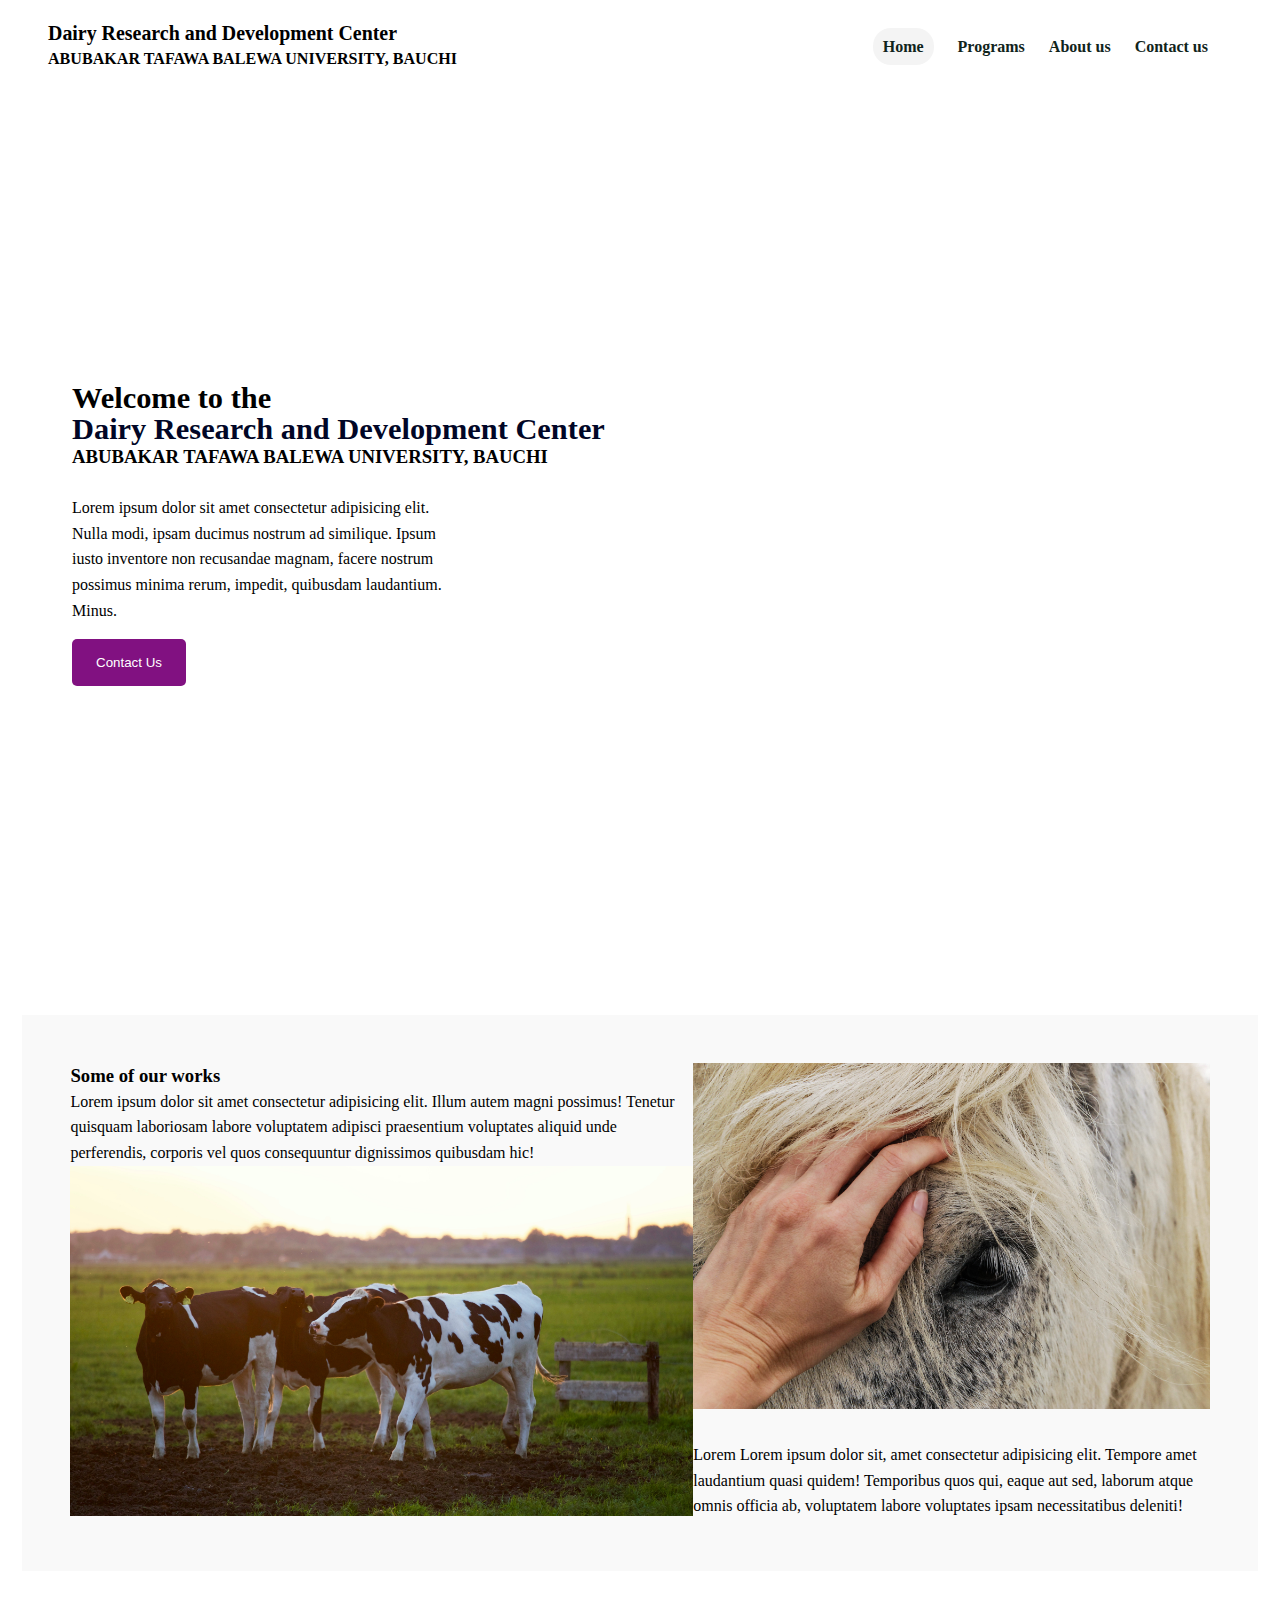
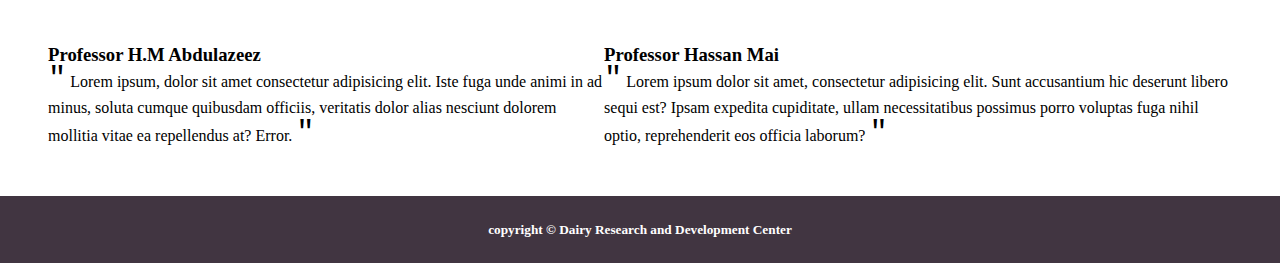
==== index.html @ 07019595 "First commit" ====
<!DOCTYPE html>
<html lang="en">
<head>
    <meta charset="UTF-8">
    <meta http-equiv="X-UA-Compatible" content="IE=edge">
    <meta name="viewport" content="width=device-width, initial-scale=1.0">
    <title>ATBU | Dairy Centre </title>
    <link rel="stylesheet" href="CSS/style.css">
</head>
<body>
    <div class="container">
    <nav>
        <div class="logo">
            <h5>Dairy Research and Development Center </h5>
            <h6>ABUBAKAR TAFAWA BALEWA UNIVERSITY, BAUCHI</h6>
        </div>
        <ul class="links">
            <li><a href="index.html" class="active"> Home </a> </li>
            <li><a href="programs.html"> Programs </a> </li>
            <li><a href="about.html"> About us </a> </li>
            <li><a href="contact.html"> Contact us </a> </li>
        </ul>
        <div class="burger">
            <div class="line one"></div>
            <div class="line two"></div>
            <div class="line three"></div>
        </div>
    </nav>
    <main>
        <section class="hero">
            <div class="welcome">
             <h1>Welcome to the <br> <span class="wel-head"> Dairy Research and Development Center</span></h1>
             <h3>ABUBAKAR TAFAWA BALEWA UNIVERSITY, BAUCHI</h3>
             <br>
             <p>
                 Lorem ipsum dolor sit amet consectetur adipisicing elit. Nulla modi, ipsam ducimus nostrum ad similique. Ipsum iusto
                 inventore non recusandae magnam, facere nostrum possimus minima rerum, impedit, quibusdam laudantium. Minus. <br>
                 <button class="btn-contact"><a href="contact.html">Contact Us</a></button>
             </p>
            </div>
        </section>
        <section class="details">
            <div class="detail">
                <h3>Some of our works</h3>
                <p>Lorem ipsum dolor sit amet consectetur adipisicing elit. Illum autem magni possimus! Tenetur quisquam laboriosam labore voluptatem adipisci praesentium voluptates aliquid unde perferendis, corporis vel quos consequuntur dignissimos quibusdam hic!</p>
                <img src="IMAGES/two-cows.jpg" alt="">
            </div>
            <div class="detail-img">
                <img src="IMAGES/horse-eye.jpg" alt="">
                <img>
                <p>Lorem Lorem ipsum dolor sit, amet consectetur adipisicing elit. Tempore amet laudantium quasi quidem! Temporibus quos qui, eaque aut sed, laborum atque omnis officia ab, voluptatem labore voluptates ipsam necessitatibus deleniti!</p>

            </div>
        </section>
        <section class="purpose">
            <div class="experiment">

            </div>
            <div class="hands_on">
                
            </div>
        </section>
        <section class="attribute">
            <div class="vc">
                <h3>Professor H.M Abdulazeez </h3>
                <p class="vc's"> <span class="quotes">"</span> Lorem ipsum, dolor sit amet consectetur adipisicing elit. Iste fuga unde animi in ad minus, soluta cumque quibusdam officiis, veritatis dolor alias nesciunt dolorem mollitia vitae ea repellendus at? Error.  <span class="quotes">"</span></p>
            </div>
            <div class="director">
                <h3>Professor Hassan Mai</h3>
                <p class="mai"> <span class="quotes">"</span> Lorem ipsum dolor sit amet, consectetur adipisicing elit. Sunt accusantium hic deserunt libero sequi est? Ipsam expedita cupiditate, ullam necessitatibus possimus porro voluptas fuga nihil optio, reprehenderit eos officia laborum? <span class="quotes">"</span> </p>
            </div>
        </section>

    </main>
    <footer>
        <h5>copyright &copy; Dairy Research and Development Center</h5>
        
    </footer>
</div>
    <script src="JS/main.js"></script>
</body>
</html>
---- CSS/style.css ----
:root{
    --primary:  #010626;
    --secondary: #0B1340;
    --highlight:  #8B8C8B;
    --main:  #10241B;
    --support: #0D0D0D;
}
*{
    padding: 0;
    margin: 0;
    box-sizing: border-box;
}
.container{
    max-width: 1400px;
    margin: auto;
    line-height: 1.6rem;
    font-size: 16px;
    font-family: cursive;
}
nav{
    display: flex;
    justify-content: space-between;
    padding: 1.3rem 3rem;
    /* background-color: #f4f4;
    border: 1px solid rebeccapurple; */
    align-items: center;
    
}
.logo{
    font-size: 1.5rem;
    font-family: serif;
    font-weight: bold;
}
.links{
    list-style: none;
    display: flex;
}
.links a{
    text-decoration: none;
    margin-right: 1.5rem;
    color: var(--main);
    font-weight: bold;
    transform: translateY(-100);
    transition: all 3s;
}
.links a:hover{
    color: var(--primary);
    text-decoration: underline;
}
.links a.active{
    background-color: #f4f4f4;
    padding: 10px;
    border-radius: 18px;
    color: var(--main);
}
main{
    /* padding: 3rem; */
}
img{
    width: 100%;
}
.hero{
    background-image: url('../IMAGES/cow.jpg');
    background-position: center;
    background-size: cover;
    padding: 3rem;
    display: flex;
    height: 100vh;
    justify-content: center;
    align-items: center;
    /* border: 1px solid red; */
    margin: 0;

}
.welcome{
    margin: 0 30% 0 0 ;
    padding: 1.5rem;
    border-radius: 10px;
}
.welcome h1{
    font-size: 1.9rem;
    line-height: 1.9rem;
}
.btn-contact{
    padding: 1rem 1.5rem;
    border: none;
    color: #ffffff;
    background: #811181;
    border-radius: 5px;
    margin: 1rem 0;
}
.btn-contact a{
    color: #ffffff;
    text-decoration: none;
}
.wel-head{
    color: var(--primary);
}
.welcome h3{
    /* color: rgb(68, 98, 68); */
}
.welcome p{
    font: 1.1rem;
    width: 50%;
}
.burger .line{
    width: 28px;
    height: 4px;
    background-color: red;
    margin: 3px;
}
.burger{
    display: none;
}
.details{
    background-color: #f4f4f490;
    padding: 3rem;
    margin: 1.4rem;
    display: flex;

}
.attribute{
    display: flex;
    padding: 3rem;
}
.quotes{
    font-size: 1.9rem;
    font-family: 'Courier New', Courier, monospace;
    
}
footer{
    display: flex;
    justify-content: center;
    padding: 1.3rem;
    position: relative;
    bottom: 0;
    right: 0;
    left: 0;
    background-color: rgb(65, 53, 65);
    width: 100%;
    color: white;
}

@media screen {
.welcome {
        /* background: #f4f4f419; */

    }
}
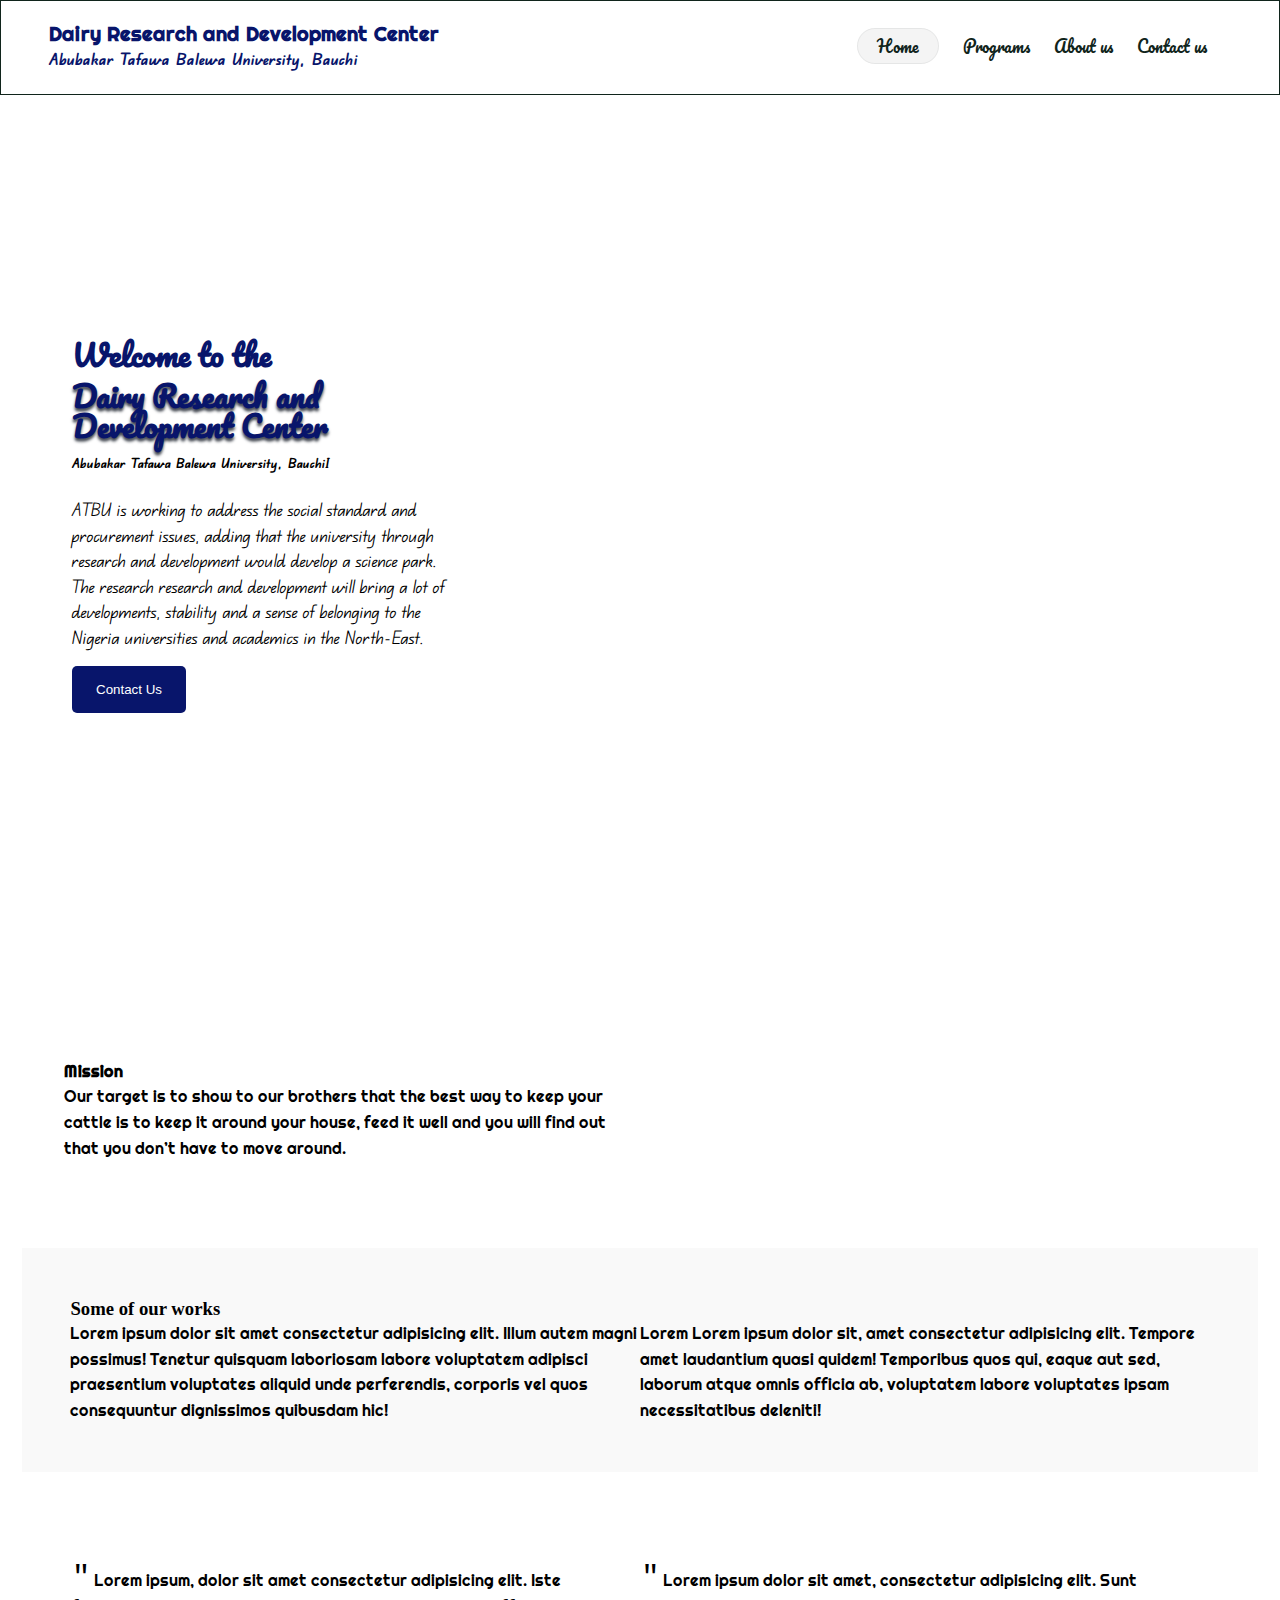
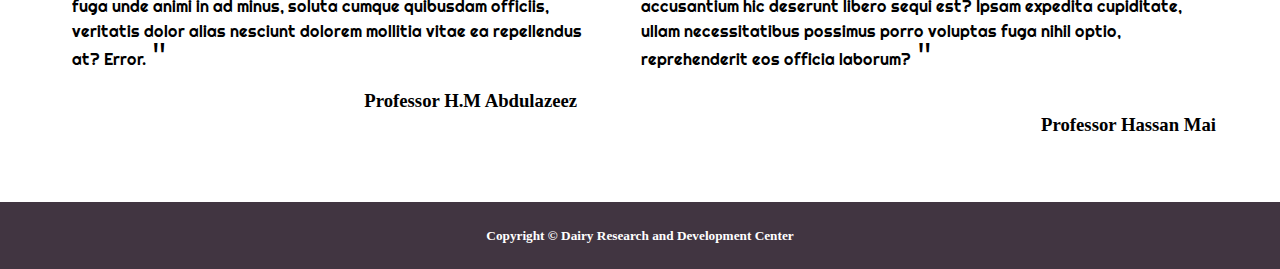
==== commit 26d933a9: "HTML and Css done" ====
--- a/index.html
+++ b/index.html
@@ -12,7 +12,7 @@
     <nav>
         <div class="logo">
             <h5>Dairy Research and Development Center </h5>
-            <h6>ABUBAKAR TAFAWA BALEWA UNIVERSITY, BAUCHI</h6>
+            <h6>Abubakar Tafawa Balewa University, Bauchi</h6>
         </div>
         <ul class="links">
             <li><a href="index.html" class="active"> Home </a> </li>
@@ -29,51 +29,64 @@
     <main>
         <section class="hero">
             <div class="welcome">
-             <h1>Welcome to the <br> <span class="wel-head"> Dairy Research and Development Center</span></h1>
-             <h3>ABUBAKAR TAFAWA BALEWA UNIVERSITY, BAUCHI</h3>
-             <br>
+             <h1>Welcome to the <br>  <span class="wel-head"> Dairy Research and <br> Development Center</span></h1>
+             <h5>Abubakar Tafawa Balewa University, BauchiI</h6>
+     
              <p>
-                 Lorem ipsum dolor sit amet consectetur adipisicing elit. Nulla modi, ipsam ducimus nostrum ad similique. Ipsum iusto
-                 inventore non recusandae magnam, facere nostrum possimus minima rerum, impedit, quibusdam laudantium. Minus. <br>
+                ATBU is working to address the social standard and procurement issues, adding that the university through
+                research and development would develop a science park. The research research and development will bring a lot of developments, stability and a sense of belonging to the Nigeria
+                universities and academics in the North-East. <br>
                  <button class="btn-contact"><a href="contact.html">Contact Us</a></button>
              </p>
             </div>
         </section>
-        <section class="details">
-            <div class="detail">
-                <h3>Some of our works</h3>
-                <p>Lorem ipsum dolor sit amet consectetur adipisicing elit. Illum autem magni possimus! Tenetur quisquam laboriosam labore voluptatem adipisci praesentium voluptates aliquid unde perferendis, corporis vel quos consequuntur dignissimos quibusdam hic!</p>
-                <img src="IMAGES/two-cows.jpg" alt="">
-            </div>
-            <div class="detail-img">
-                <img src="IMAGES/horse-eye.jpg" alt="">
-                <img>
-                <p>Lorem Lorem ipsum dolor sit, amet consectetur adipisicing elit. Tempore amet laudantium quasi quidem! Temporibus quos qui, eaque aut sed, laborum atque omnis officia ab, voluptatem labore voluptates ipsam necessitatibus deleniti!</p>
-
-            </div>
-        </section>
+       <!-- PURPOSE SECTION WITH MISSION AND VISSION -->
         <section class="purpose">
             <div class="experiment">
-
+                <h4>Mission</h4>
+                <p>Our target is to show to our brothers that the best way to keep your cattle is to keep it around your house, feed it
+                well and you will find out that you don’t have to move around.</p>
             </div>
+            <img src="" alt="">
             <div class="hands_on">
                 
             </div>
         </section>
+
+        <!-- DETAILS SECTION -->
+        <section class="details">
+            <div class="detail">
+                <h3>Some of our works</h3>
+                <p>Lorem ipsum dolor sit amet consectetur adipisicing elit. Illum autem magni possimus! Tenetur quisquam
+                    laboriosam labore voluptatem adipisci praesentium voluptates aliquid unde perferendis, corporis vel quos
+                    consequuntur dignissimos quibusdam hic!</p>
+                <!-- <img src="IMAGES/two-cows.jpg" alt=""> -->
+            </div>
+            <div class="detail-img">
+                <!-- <img src="IMAGES/horse-eye.jpg" alt=""> -->
+                <img>
+                <p>Lorem Lorem ipsum dolor sit, amet consectetur adipisicing elit. Tempore amet laudantium quasi quidem!
+                    Temporibus quos qui, eaque aut sed, laborum atque omnis officia ab, voluptatem labore voluptates ipsam
+                    necessitatibus deleniti!</p>
+        
+            </div>
+        </section>
+
+        <!-- VC'S AND DIRECTOR COMMENTS -->
         <section class="attribute">
             <div class="vc">
+                <p class="vc's"> <span class="quotes">"</span> Lorem ipsum, dolor sit amet consectetur adipisicing elit. Iste fuga unde animi in ad minus, soluta cumque quibusdam officiis, veritatis dolor alias nesciunt dolorem mollitia vitae ea repellendus at? Error.  <span class="quotes">"</span></p>
                 <h3>Professor H.M Abdulazeez </h3>
-                <p class="vc's"> <span class="quotes">"</span> Lorem ipsum, dolor sit amet consectetur adipisicing elit. Iste fuga unde animi in ad minus, soluta cumque quibusdam officiis, veritatis dolor alias nesciunt dolorem mollitia vitae ea repellendus at? Error.  <span class="quotes">"</span></p>
             </div>
             <div class="director">
+                <p class="mai"> <span class="quotes">"</span> Lorem ipsum dolor sit amet, consectetur adipisicing elit. Sunt accusantium hic deserunt libero sequi est? Ipsam expedita cupiditate, ullam necessitatibus possimus porro voluptas fuga nihil optio, reprehenderit eos officia laborum? <span class="quotes">"</span> </p>
                 <h3>Professor Hassan Mai</h3>
-                <p class="mai"> <span class="quotes">"</span> Lorem ipsum dolor sit amet, consectetur adipisicing elit. Sunt accusantium hic deserunt libero sequi est? Ipsam expedita cupiditate, ullam necessitatibus possimus porro voluptas fuga nihil optio, reprehenderit eos officia laborum? <span class="quotes">"</span> </p>
             </div>
         </section>
 
     </main>
     <footer>
-        <h5>copyright &copy; Dairy Research and Development Center</h5>
+        <h5>Copyright &copy; Dairy Research and Development Center</h5>
         
     </footer>
 </div>
--- a/CSS/style.css
+++ b/CSS/style.css
@@ -1,35 +1,48 @@
+@import url('https://fonts.googleapis.com/css2?family=Edu+QLD+Beginner&family=Edu+VIC+WA+NT+Beginner&family=Pacifico&family=Righteous&family=Roboto:wght@100;400&display=swap');
+
+*{
+    padding: 0;
+    margin: 0;
+    box-sizing: border-box;
+}
 :root{
-    --primary:  #010626;
+    --primary:  #08156b;
     --secondary: #0B1340;
     --highlight:  #8B8C8B;
     --main:  #10241B;
     --support: #0D0D0D;
-}
-*{
-    padding: 0;
-    margin: 0;
-    box-sizing: border-box;
+    --fottext: Edu VIC WA NT Beginner;
+    --subtext: Edu QLD Beginner;
+    --tough: Pacifico;
+    
+    
+}
+p{
+    font-family: "Righteous";
 }
 .container{
     max-width: 1400px;
     margin: auto;
     line-height: 1.6rem;
     font-size: 16px;
-    font-family: cursive;
+    font-family: 'Robato';
 }
 nav{
     display: flex;
     justify-content: space-between;
     padding: 1.3rem 3rem;
-    /* background-color: #f4f4;
-    border: 1px solid rebeccapurple; */
+    /* background-color: ; */
+    border: 1px solid var(--main);
     align-items: center;
-    
 }
 .logo{
     font-size: 1.5rem;
-    font-family: serif;
-    font-weight: bold;
+    font-family: 'Righteous';
+    color: var(--primary);
+}
+.logo h6{
+    font-size: 1rem;
+    font-family: var(--subtext);
 }
 .links{
     list-style: none;
@@ -39,9 +52,10 @@
     text-decoration: none;
     margin-right: 1.5rem;
     color: var(--main);
-    font-weight: bold;
+    /* color: #10241B; */
     transform: translateY(-100);
     transition: all 3s;
+    font-family: var(--tough);
 }
 .links a:hover{
     color: var(--primary);
@@ -49,13 +63,11 @@
 }
 .links a.active{
     background-color: #f4f4f4;
-    padding: 10px;
+    padding: 3px 19px;
     border-radius: 18px;
-    color: var(--main);
-}
-main{
-    /* padding: 3rem; */
-}
+    border: 1px solid #10241B10;
+}
+
 img{
     width: 100%;
 }
@@ -76,16 +88,22 @@
     margin: 0 30% 0 0 ;
     padding: 1.5rem;
     border-radius: 10px;
+    font-family: "Roboto";
 }
 .welcome h1{
     font-size: 1.9rem;
     line-height: 1.9rem;
+    color: var(--primary);
+    font-family: var(--tough);
+}
+.welcome h5{
+    font-family: var(--subtext);
 }
 .btn-contact{
     padding: 1rem 1.5rem;
     border: none;
     color: #ffffff;
-    background: #811181;
+    background: var(--primary);
     border-radius: 5px;
     margin: 1rem 0;
 }
@@ -95,13 +113,15 @@
 }
 .wel-head{
     color: var(--primary);
-}
-.welcome h3{
-    /* color: rgb(68, 98, 68); */
+    text-shadow: rgb(67, 72, 81) 0px 3px 3px;
+    display: inline-block;
+    margin: 10px 0;
 }
 .welcome p{
-    font: 1.1rem;
+    font-size: 1.1rem;
     width: 50%;
+    padding: 1.3rem 0;
+    font-family: var(--subtext);
 }
 .burger .line{
     width: 28px;
@@ -116,16 +136,36 @@
     background-color: #f4f4f490;
     padding: 3rem;
     margin: 1.4rem;
-    display: flex;
+    display: grid;
+    grid-template-columns: repeat(auto-fill, minmax(400px, 1fr));
 
 }
 .attribute{
     display: flex;
     padding: 3rem;
+    /* flex-direction: column; */
+}
+.attribute h3{
+    text-align: right;
+    padding: 1rem;
+}
+.mai, .vc{
+    padding: 1.5rem;
 }
 .quotes{
     font-size: 1.9rem;
     font-family: 'Courier New', Courier, monospace;
+    
+}
+.program{
+    height: 100vh;
+}
+.purpose{
+    padding: 4rem;
+    /* border: 1px solid #010626; */
+    font-family: "Righteous";
+    display: grid;
+    grid-template-columns: repeat(auto-fill, minmax(400px, 1fr));
     
 }
 footer{
@@ -141,9 +181,49 @@
     color: white;
 }
 
-@media screen {
+
+/* CONTACT */
+.contact{
+    display: flex;
+    flex-direction: column;
+    justify-content: center;
+    align-items: center;
+    height: 80vh;
+}
+.contact-section h1{
+    margin: 1.5rem 0;
+}
+.contact-section{
+    margin: 1rem 10rem;
+    padding:  3rem 5rem 5rem 5rem;
+    background-color: #f4f4f4;
+    border-radius: 5rem;
+    border: 1px solid #01062610;
+}
+
+
+
+/* ABOUT US */
+.light-bg{
+    position: fixed;
+    top: 30%;
+    background-color: #f4f4f450;
+    margin: 1rem 10rem;
+    padding:  5rem;
+    border-radius: 5rem;
+    border: 1px solid #01062610;
+}
+
+.about{
+    height: 100vh;
+    background-image: url('../IMAGES/two-cows.jpg');
+    background-position: center;
+    background-size: cover;
+}
+@media only screen and (max-width: 600px) {
 .welcome {
-        /* background: #f4f4f419; */
+        background: #f4f4f419;
+        border: red solid 1px;
 
     }
 }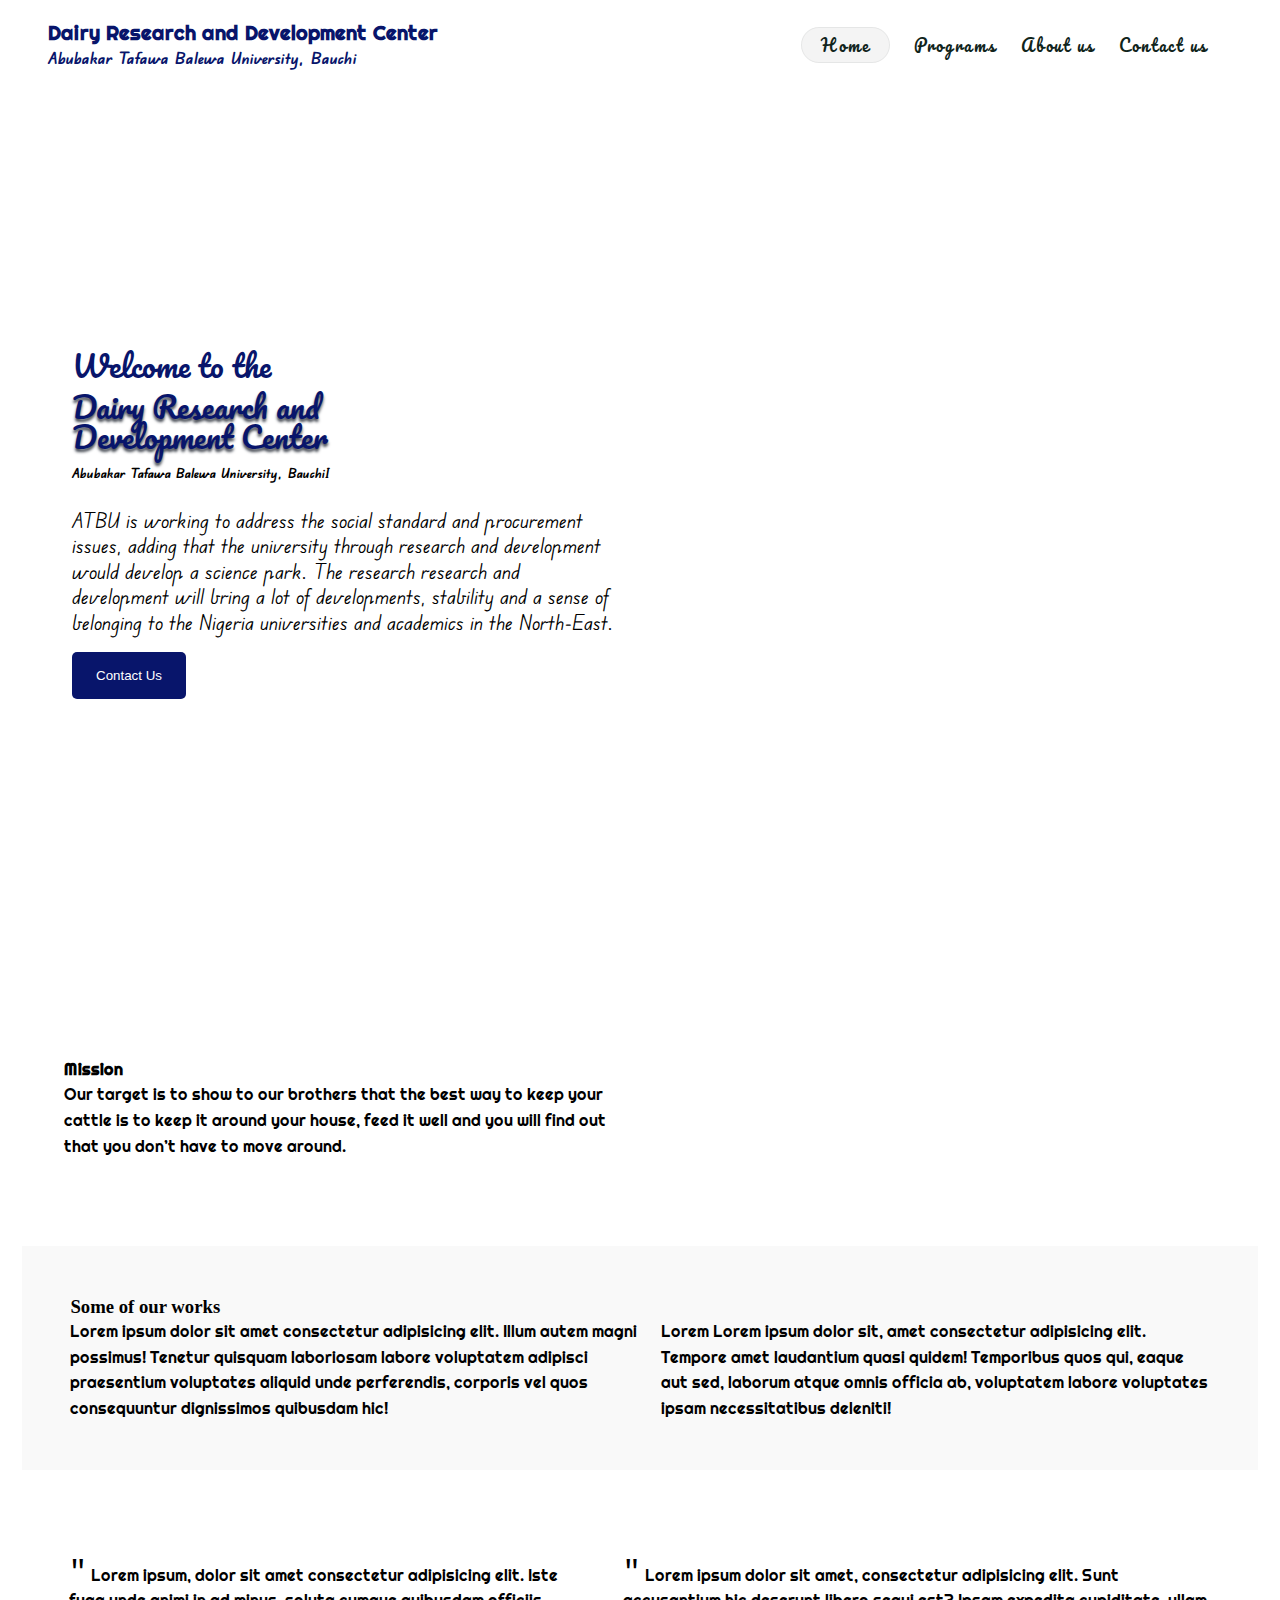
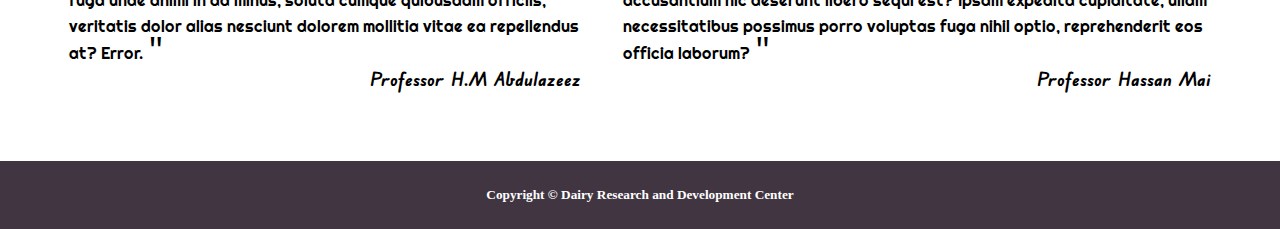
==== commit 3e7cdb27: "Home page responsive design implemented" ====
--- a/index.html
+++ b/index.html
@@ -10,7 +10,7 @@
 <body>
     <div class="container">
     <nav>
-        <div class="logo">
+        <div class="logo">  
             <h5>Dairy Research and Development Center </h5>
             <h6>Abubakar Tafawa Balewa University, Bauchi</h6>
         </div>
--- a/CSS/style.css
+++ b/CSS/style.css
@@ -32,7 +32,7 @@
     justify-content: space-between;
     padding: 1.3rem 3rem;
     /* background-color: ; */
-    border: 1px solid var(--main);
+    /* border: 1px solid var(--main); */
     align-items: center;
 }
 .logo{
@@ -47,13 +47,13 @@
 .links{
     list-style: none;
     display: flex;
+    justify-content: space-around;
 }
 .links a{
     text-decoration: none;
     margin-right: 1.5rem;
     color: var(--main);
-    /* color: #10241B; */
-    transform: translateY(-100);
+    letter-spacing: 1.9px;
     transition: all 3s;
     font-family: var(--tough);
 }
@@ -67,6 +67,21 @@
     border-radius: 18px;
     border: 1px solid #10241B10;
 }
+.burger>div {
+    width: 28px;
+    height: 4px;
+    background-color: var(--primary);
+    margin: 5px;
+    transition: all .3s ease;
+}
+p{
+    text-justify: distribute;
+}
+
+.burger {
+    cursor: pointer;
+    display: none;
+}
 
 img{
     width: 100%;
@@ -80,7 +95,6 @@
     height: 100vh;
     justify-content: center;
     align-items: center;
-    /* border: 1px solid red; */
     margin: 0;
 
 }
@@ -95,6 +109,7 @@
     line-height: 1.9rem;
     color: var(--primary);
     font-family: var(--tough);
+    font-weight: 100;
 }
 .welcome h5{
     font-family: var(--subtext);
@@ -118,26 +133,17 @@
     margin: 10px 0;
 }
 .welcome p{
-    font-size: 1.1rem;
-    width: 50%;
+    font-size: 1.3rem;
+    width: 70%;
     padding: 1.3rem 0;
-    font-family: var(--subtext);
-}
-.burger .line{
-    width: 28px;
-    height: 4px;
-    background-color: red;
-    margin: 3px;
-}
-.burger{
-    display: none;
-}
+    font-family: var(--fottext);
+}
+
 .details{
     background-color: #f4f4f490;
     padding: 3rem;
     margin: 1.4rem;
-    display: grid;
-    grid-template-columns: repeat(auto-fill, minmax(400px, 1fr));
+    display: flex;
 
 }
 .attribute{
@@ -145,17 +151,17 @@
     padding: 3rem;
     /* flex-direction: column; */
 }
+.attribute > div{
+    padding: 1.3rem;
+}
 .attribute h3{
     text-align: right;
-    padding: 1rem;
-}
-.mai, .vc{
-    padding: 1.5rem;
-}
+    font-family: var(--fottext);
+}
+
 .quotes{
     font-size: 1.9rem;
     font-family: 'Courier New', Courier, monospace;
-    
 }
 .program{
     height: 100vh;
@@ -168,6 +174,7 @@
     grid-template-columns: repeat(auto-fill, minmax(400px, 1fr));
     
 }
+
 footer{
     display: flex;
     justify-content: center;
@@ -182,6 +189,7 @@
 }
 
 
+
 /* CONTACT */
 .contact{
     display: flex;
@@ -200,6 +208,7 @@
     border-radius: 5rem;
     border: 1px solid #01062610;
 }
+
 
 
 
@@ -220,10 +229,111 @@
     background-position: center;
     background-size: cover;
 }
-@media only screen and (max-width: 600px) {
+@media  screen and (max-width: 900px) {
+    body{
+        overflow-x: hidden;
+    }
+    .welcome {
+            margin: 0 0 0 0;
+            padding: 1.5rem;
+            border-radius: 10px;
+    
+        }
+    .burger{
+        display: block;
+    }
+
+  .links {
+      position: fixed;
+      right: 0;
+      height: 87vh;
+      bottom:0;
+      background-color: #08156b;
+      opacity: 0.9;
+      flex-direction: column;
+      align-items: center;
+      width: 100%;
+      transform: translateX(100%);
+      transition: transform 0.5s ease-in;
+      z-index: 10;
+  }
+  .links a{
+    color: white;
+  }
+  a.active{
+    color: var(--primary);
+  }
+  .mobile-nav{
+    transform: translateX(0%);
+  }
+  .purpose, .attribute, .details{
+    display: flex;
+    flex-direction: column;
+  }
+  @keyframes navLinkFade {
+      from {
+          opacity: 0;
+          transform: translateX(-500px);
+      }
+
+      to {
+          opacity: 1;
+          transform: translateX(0px);
+      }
+  }
+
+  .toggle .one {
+      transform: rotate(-45deg) translate(-5px, 6px);
+  }
+
+  .toggle .two {
+      opacity: 0;
+  }
+
+  .toggle .three {
+      transform: rotate(45deg) translate(-5px, -6px);
+  } 
+  
+
+}
+@media  screen and (max-width: 700px) {
+
 .welcome {
-        background: #f4f4f419;
-        border: red solid 1px;
-
+        margin: 0 0 0 0;
+        padding: 1.5rem;
+        border-radius: 10px 100px 10px 0;
+        border: #ffffff25 solid 1px;
+        background-color: #f4f4f425;
     }
-}+.welcome p {
+    width: 80%;
+    text-shadow: #ffffff 0px 3px 3px;
+    font-weight: bold;
+    /* font-style: italic; */
+
+}
+
+.logo {
+    font-size: 1.2rem;
+}
+.logo h6{
+    font-size: 1rem;
+}
+.hero{
+    padding: 1rem;
+}   
+}
+
+/* Tiny phones */
+@media  screen and (max-width: 400px) {
+
+.welcome {
+        margin: 0 0 0 0;
+        padding: 1rem;
+    }
+.welcome p {
+    width: 100%;
+}
+
+}
+
